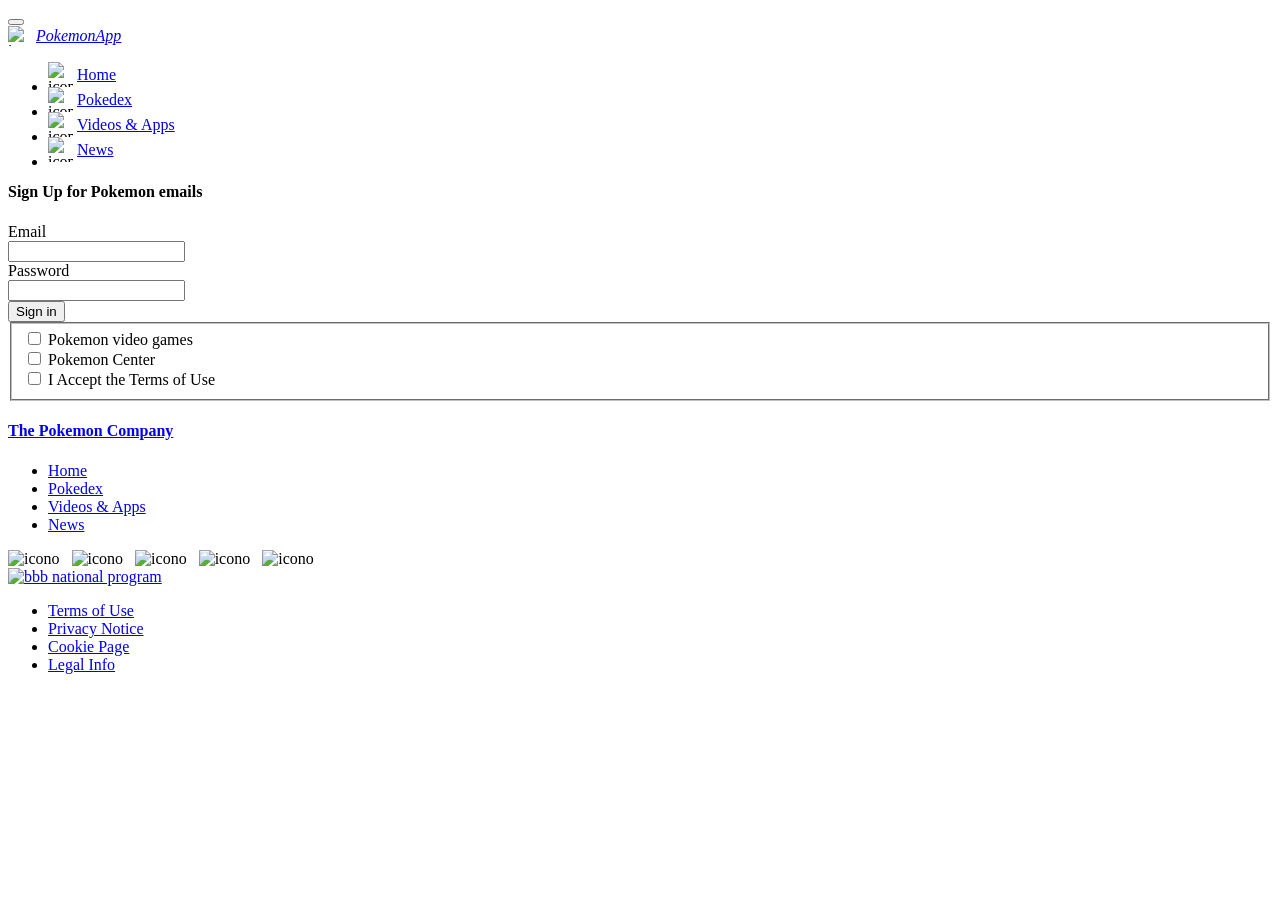
==== pages/error404.html @ dd88ca19 "copie header navbar y footer" ====
<!doctype html>
<html lang="es" >
  <head>
    <meta charset="UTF-8" />
    <meta name="viewport" content="width=device-width, initial-scale=1.0" />
    <meta
      name="descrition"
      content="pagina muestra Imagenes de Pokemon"
    />
    <meta name="author" content="Gabriel Funes" />
    <link rel="stylesheet" href="https://cdn.jsdelivr.net/npm/bootstrap-icons@1.11.3/font/bootstrap-icons.min.css">
    <link rel="stylesheet" href="./css/bootstrap.min.css" />
    <link rel="stylesheet" href="./css/style.css" />
    <title>PokemonApp</title>
  </head>
  <body>
    <header>
<nav class="navbar navbar-expand-lg bg-secondary-subtle">
        <div class="container-fluid ">
          
          <button
            class="navbar-toggler"
            type="button"
            data-bs-toggle="collapse"
            data-bs-target="#navbarSupportedContent"
            aria-controls="navbarSupportedContent"
            aria-expanded="false"
            aria-label="Toggle navigation"
          >
            <span class="navbar-toggler-icon"></span>
          </button>
          <div style="display: flex; align-items: center;">
    <img src="./img/pokemon_icon_69163.png" alt="icono" style="width: 20px; height: 20px; margin-right: 8px;">
    <a class="navbar-brand" href="#">
          <i> <span class="fs-4 fw-bolder text-body-secondary">PokemonApp</span> </i
          ></a> 
</div>
          
          <div class="collapse navbar-collapse " id="navbarSupportedContent">
            <ul class="navbar-nav me-auto mb-2 mb-lg-0 ">
              <li class="nav-item">
                <div style="display: flex; align-items: center;">
    <img src="./img/Home_icon-icons.com_55890.png" alt="icono" style="width: 25px; height: 25px; margin-right: 4px;">
    <a
                  class="nav-link"
                  aria-current="page"
                  href="./index.html"
                  ></i><span class="fw-bold">Home</span> </i></a
                >
</div>
                
              </li>
              <li class="nav-item">
                <div style="display: flex; align-items: center;">
    <img src="./img/game_play_224994.png" alt="icono" style="width: 25px; height: 25px; margin-right: 4px;">
                <a class="nav-link" href="./pages/pokedex.html"
                  >Pokedex</a
                >
                </div>
              </li>

              <li class="nav-item">
                <div style="display: flex; align-items: center;">
    <img src="./img/videogamecontroller_114518.png" alt="icono" style="width: 25px; height: 25px; margin-right: 4px;">
                <a class="nav-link" href="./pages/error404.html"></i> Videos & Apps </i></a>
              </div>
            </li>
              <li class="nav-item">
                <div style="display: flex; align-items: center;">
    <img src="./img/news27_42521.png" alt="icono" style="width: 25px; height: 25px; margin-right: 4px;">
                <a class="nav-link" href="./pages/error404.html"></i> News </i></a>
            </div>  
           </div>
        </div>
      </nav>
    </header>
    <main>

    </main>
    <footer class="bg-dark py-3 text-start text-md-start">
      <div class="container">
        <div class="row">
<div class="col-12">
  <h4 class="text-secondary">Sign Up for Pokemon emails</h4>
</div>
          <div class=" col 12 col-md-6 lg-6 ">

<form class="text-secondary">
  <div class="row mb-3">
    <label for="inputEmail3" class="col-sm-2 col-form-label">Email</label>
    <div class="col-sm-10">
      <input type="email" class="form-control" id="inputEmail3">
    </div>
  </div>
  <div class="row mb-3">
    <label for="inputPassword3" class="col-sm-2 col-form-label">Password</label>
    <div class="col-sm-10">
      <input type="password" class="form-control" id="inputPassword3">
    </div>
  </div>
 
  
  <button type="submit" class="btn btn-primary">Sign in</button>
</form>
</div>
<div class="col 12 col-md-6 lg-6 text-secondary">
 <fieldset class="row mb-3">
         <div class="col-sm-10">
      <div class="form-check">
        <input class="form-check-input" type="checkbox" id="gridCheck1">
        <label class="form-check-label" for="gridCheck1">
          Pokemon video games
        </label>
      </div>
      <div class="form-check">
        <input class="form-check-input" type="checkbox" id="gridCheck1">
        <label class="form-check-label" for="gridCheck1">
          Pokemon Center
        </label>
      </div>
      <div class="form-check ">
        <input class="form-check-input" type="checkbox" id="gridCheck1">
        <label class="form-check-label" for="gridCheck1">
          I Accept the Terms of Use
        </label>
      </div>
    </div>
  </fieldset>
</div>
        </div>
      </div>
      <div class="container">
        <div class="row">
          <div class="col-12 col-md-12 col-lg-4 mt-4 ">
             <a
              href="../index.html"
              class="link-light link-underline link-underline-opacity-0"
              ><h4 >The Pokemon Company</h4></a>
            <ul class="list-unstyled">
              <li>
                <a
                  href="./index.html"
                  class="link-secondary link-underline-opacity-25 link-underline-opacity-100-hover"
                  >Home</a
                >
              </li>
              <li>
                <a
                  href="./pages/pokedex.html"
                  class="link-secondary link-underline-opacity-25 link-underline-opacity-100-hover"
                  >Pokedex</a
                >
              </li>
              <li>
                <a
                  href="./pages/error404.html"
                  class="link-secondary link-underline-opacity-25 link-underline-opacity-100-hover"
                  >Videos & Apps</a
                >
              </li>
              <li>
                <a
                  href="./pages/error404.html"
                  class="link-secondary link-underline-opacity-25 link-underline-opacity-100-hover"
                  >News</a
                >
              </li>
              <!-- border-bottom border-top border-black border-4 -->
            </ul>
          </div>
           <div class="col-12 col-md-6 col-lg-4 text-secondary mt-2 mb-2 separador text-center">
            <img src="./icons/facebook-icon.png" alt="icono" style="width: 48px; height: 48px; margin-right: 8px;">
            <img src="./icons/youtube-icom.png" alt="icono" style="width: 48px; height: 48px; margin-right: 8px;">
            <img src="./icons/twitter-icon.png" alt="icono" style="width: 48px; height: 48px; margin-right: 8px;">
            <img src="./icons/instagram-icon.png" alt="icono" style="width: 48px; height: 48px; margin-right: 8px;">
            <img src="./icons/pinterest-icon.png" alt="icono" style="width: 48px; height: 48px; margin-right: 8px;">
            
          </div>
          <div class="col-12 col-md-6 col-lg-4 text-secondary   ">
           <div   
          >
            <a href="#">
              <img
                src="./img/1596150491.svg"
                alt="bbb national program"
                class="w-50"
              />
            </a>
          </div>
            <ul class="list-unstyled">
              <li>
                <a
                  href="./pages/error404.html"
                  class="link-secondary link-underline-opacity-25 link-underline-opacity-100-hover"
                  >Terms of Use</a
                >
              </li>
              <li>
                <a
                  href="./pages/error404.html"
                  class="link-secondary link-underline-opacity-25 link-underline-opacity-100-hover"
                  >Privacy Notice</a
                >
              </li>
              <li>
                <a
                  href="./pages/error404.html"
                  class="link-secondary link-underline-opacity-25 link-underline-opacity-100-hover"
                  >Cookie Page</a
                >
              </li>
              <li>
                <a
                  href="./pages/error404.html"
                  class="link-secondary link-underline-opacity-25 link-underline-opacity-100-hover"
                  >Legal Info</a
                >
              </li>
              
            </ul>
            
            </div>
          </div>
      </div>
    </footer>
    <script src="./js/bootstrap.min.js"></script>
  </body>

  </html>
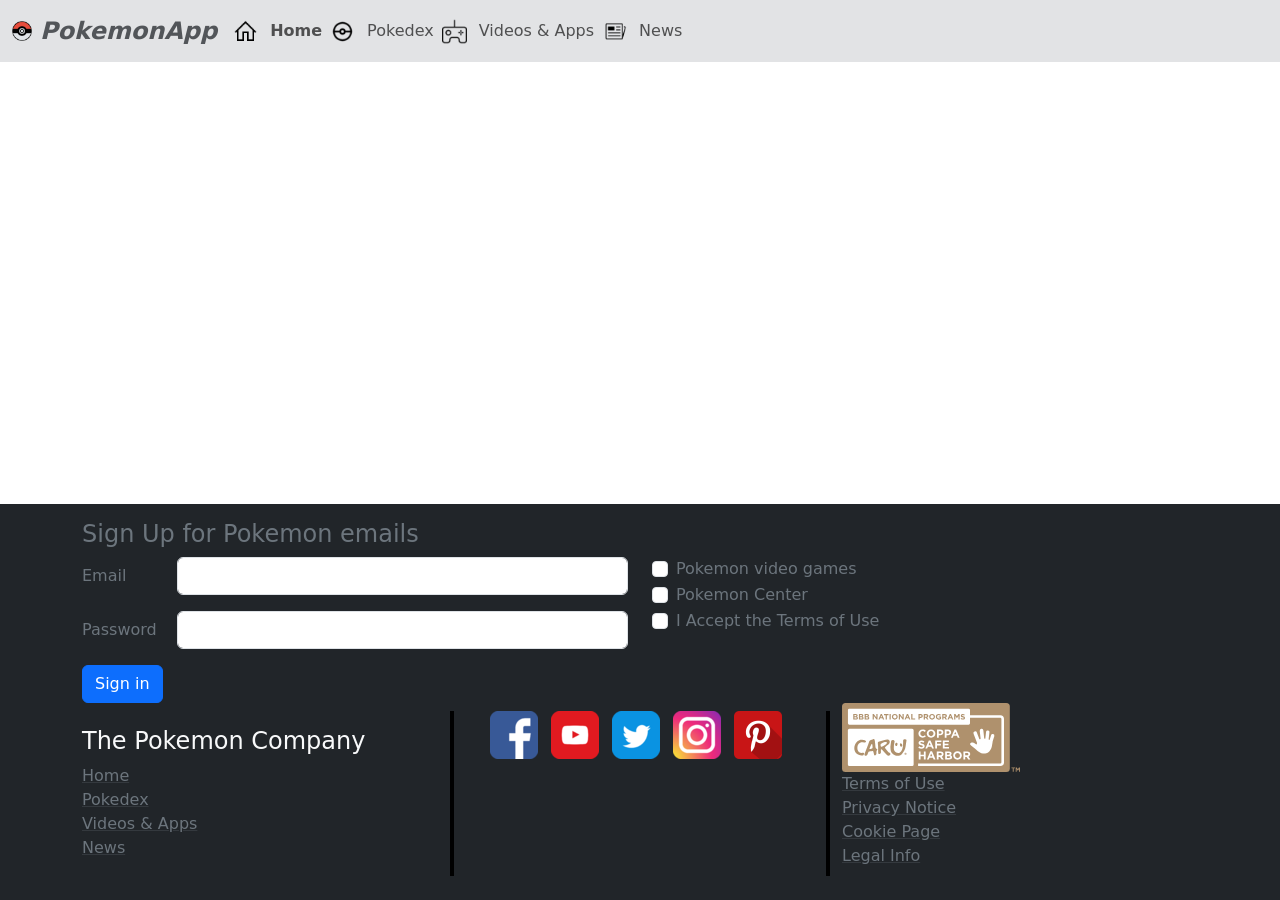
==== commit ecd6c30a: "puse  los links de la pagina" ====
--- a/pages/error404.html
+++ b/pages/error404.html
@@ -9,9 +9,9 @@
     />
     <meta name="author" content="Gabriel Funes" />
     <link rel="stylesheet" href="https://cdn.jsdelivr.net/npm/bootstrap-icons@1.11.3/font/bootstrap-icons.min.css">
-    <link rel="stylesheet" href="./css/bootstrap.min.css" />
-    <link rel="stylesheet" href="./css/style.css" />
-    <title>PokemonApp</title>
+    <link rel="stylesheet" href="../css/bootstrap.min.css" />
+    <link rel="stylesheet" href="../css/style.css" />
+    <title>Error 404</title>
   </head>
   <body>
     <header>
@@ -30,8 +30,8 @@
             <span class="navbar-toggler-icon"></span>
           </button>
           <div style="display: flex; align-items: center;">
-    <img src="./img/pokemon_icon_69163.png" alt="icono" style="width: 20px; height: 20px; margin-right: 8px;">
-    <a class="navbar-brand" href="#">
+    <img src="../img/pokemon_icon_69163.png" alt="icono" style="width: 20px; height: 20px; margin-right: 8px;">
+    <a class="navbar-brand" href="../index.html">
           <i> <span class="fs-4 fw-bolder text-body-secondary">PokemonApp</span> </i
           ></a> 
 </div>
@@ -40,11 +40,11 @@
             <ul class="navbar-nav me-auto mb-2 mb-lg-0 ">
               <li class="nav-item">
                 <div style="display: flex; align-items: center;">
-    <img src="./img/Home_icon-icons.com_55890.png" alt="icono" style="width: 25px; height: 25px; margin-right: 4px;">
+    <img src="../img/Home_icon-icons.com_55890.png" alt="icono" style="width: 25px; height: 25px; margin-right: 4px;">
     <a
                   class="nav-link"
                   aria-current="page"
-                  href="./index.html"
+                  href="../index.html"
                   ></i><span class="fw-bold">Home</span> </i></a
                 >
 </div>
@@ -52,8 +52,8 @@
               </li>
               <li class="nav-item">
                 <div style="display: flex; align-items: center;">
-    <img src="./img/game_play_224994.png" alt="icono" style="width: 25px; height: 25px; margin-right: 4px;">
-                <a class="nav-link" href="./pages/pokedex.html"
+    <img src="../img/game_play_224994.png" alt="icono" style="width: 25px; height: 25px; margin-right: 4px;">
+                <a class="nav-link" href="../pages/pokedex.html"
                   >Pokedex</a
                 >
                 </div>
@@ -61,14 +61,14 @@
 
               <li class="nav-item">
                 <div style="display: flex; align-items: center;">
-    <img src="./img/videogamecontroller_114518.png" alt="icono" style="width: 25px; height: 25px; margin-right: 4px;">
-                <a class="nav-link" href="./pages/error404.html"></i> Videos & Apps </i></a>
+    <img src="../img/videogamecontroller_114518.png" alt="icono" style="width: 25px; height: 25px; margin-right: 4px;">
+                <a class="nav-link" href="../pages/error404.html"></i> Videos & Apps </i></a>
               </div>
             </li>
               <li class="nav-item">
                 <div style="display: flex; align-items: center;">
-    <img src="./img/news27_42521.png" alt="icono" style="width: 25px; height: 25px; margin-right: 4px;">
-                <a class="nav-link" href="./pages/error404.html"></i> News </i></a>
+    <img src="../img/news27_42521.png" alt="icono" style="width: 25px; height: 25px; margin-right: 4px;">
+                <a class="nav-link" href="../pages/error404.html"></i> News </i></a>
             </div>  
            </div>
         </div>
@@ -139,28 +139,28 @@
             <ul class="list-unstyled">
               <li>
                 <a
-                  href="./index.html"
+                  href="../index.html"
                   class="link-secondary link-underline-opacity-25 link-underline-opacity-100-hover"
                   >Home</a
                 >
               </li>
               <li>
                 <a
-                  href="./pages/pokedex.html"
+                  href="../pages/pokedex.html"
                   class="link-secondary link-underline-opacity-25 link-underline-opacity-100-hover"
                   >Pokedex</a
                 >
               </li>
               <li>
                 <a
-                  href="./pages/error404.html"
+                  href="../pages/error404.html"
                   class="link-secondary link-underline-opacity-25 link-underline-opacity-100-hover"
                   >Videos & Apps</a
                 >
               </li>
               <li>
                 <a
-                  href="./pages/error404.html"
+                  href="../pages/error404.html"
                   class="link-secondary link-underline-opacity-25 link-underline-opacity-100-hover"
                   >News</a
                 >
@@ -169,11 +169,11 @@
             </ul>
           </div>
            <div class="col-12 col-md-6 col-lg-4 text-secondary mt-2 mb-2 separador text-center">
-            <img src="./icons/facebook-icon.png" alt="icono" style="width: 48px; height: 48px; margin-right: 8px;">
-            <img src="./icons/youtube-icom.png" alt="icono" style="width: 48px; height: 48px; margin-right: 8px;">
-            <img src="./icons/twitter-icon.png" alt="icono" style="width: 48px; height: 48px; margin-right: 8px;">
-            <img src="./icons/instagram-icon.png" alt="icono" style="width: 48px; height: 48px; margin-right: 8px;">
-            <img src="./icons/pinterest-icon.png" alt="icono" style="width: 48px; height: 48px; margin-right: 8px;">
+            <img src="../icons/facebook-icon.png" alt="icono" style="width: 48px; height: 48px; margin-right: 8px;">
+            <img src="../icons/youtube-icom.png" alt="icono" style="width: 48px; height: 48px; margin-right: 8px;">
+            <img src="../icons/twitter-icon.png" alt="icono" style="width: 48px; height: 48px; margin-right: 8px;">
+            <img src="../icons/instagram-icon.png" alt="icono" style="width: 48px; height: 48px; margin-right: 8px;">
+            <img src="../icons/pinterest-icon.png" alt="icono" style="width: 48px; height: 48px; margin-right: 8px;">
             
           </div>
           <div class="col-12 col-md-6 col-lg-4 text-secondary   ">
@@ -181,7 +181,7 @@
           >
             <a href="#">
               <img
-                src="./img/1596150491.svg"
+                src="../img/1596150491.svg"
                 alt="bbb national program"
                 class="w-50"
               />
@@ -190,28 +190,28 @@
             <ul class="list-unstyled">
               <li>
                 <a
-                  href="./pages/error404.html"
+                  href="../pages/error404.html"
                   class="link-secondary link-underline-opacity-25 link-underline-opacity-100-hover"
                   >Terms of Use</a
                 >
               </li>
               <li>
                 <a
-                  href="./pages/error404.html"
+                  href="../pages/error404.html"
                   class="link-secondary link-underline-opacity-25 link-underline-opacity-100-hover"
                   >Privacy Notice</a
                 >
               </li>
               <li>
                 <a
-                  href="./pages/error404.html"
+                  href="../pages/error404.html"
                   class="link-secondary link-underline-opacity-25 link-underline-opacity-100-hover"
                   >Cookie Page</a
                 >
               </li>
               <li>
                 <a
-                  href="./pages/error404.html"
+                  href="../pages/error404.html"
                   class="link-secondary link-underline-opacity-25 link-underline-opacity-100-hover"
                   >Legal Info</a
                 >
@@ -223,7 +223,7 @@
           </div>
       </div>
     </footer>
-    <script src="./js/bootstrap.min.js"></script>
+    <script src="../js/bootstrap.min.js"></script>
   </body>
 
   </html>
--- a/css/style.css
+++ b/css/style.css
@@ -0,0 +1,88 @@
+body {
+  display: flex;
+  flex-direction: column; /* Apila los elementos verticalmente */
+  min-height: 100vh; /* Altura mínima del viewport */
+}
+main {
+  flex: 1; /* Hace que el contenido principal ocupe todo el espacio restante */
+}
+@media (width >=768px) {
+  .separador {
+    border-style: solid;
+   border-width: 4px;
+     border-left-color: black !important; 
+    border-right-color: black !important; 
+    border-top-style: none;
+    border-bottom-style: none;
+  }
+}
+@media (width < 768px) {
+  .separador {
+   padding: 10px;
+    border-style: solid;
+   border-width: 4px;
+     border-top-color: black !important; 
+    border-bottom-color: black !important; 
+    border-left-style: none;
+    border-right-style: none;
+    
+  }
+}
+.background{
+background-color: #424242;
+color: white
+;
+}
+.bg_verde{
+background-color: #68d864 !important;
+
+}
+.color_titulo{
+color: #919191
+;
+}
+.poison{
+padding: 3px 30px 3px 30px;
+margin: 5px;
+    border-style: solid;
+   border-width: 4px;
+    background-color: pink;
+color: white;
+}
+.bug{
+    padding: 3px 40px 3px 40px;
+    margin: 5px;
+    border-style: solid;
+   border-width: 4px;
+background-color: #68d864;
+color:white;
+
+}
+.water{
+    padding: 3px 30px 3px 30px;
+    margin: 5px;
+    border-style: solid;
+   border-width: 4px;
+background-color: #2f85e7;
+color:white;
+
+}
+.grass{
+  
+  padding: 3px 40px 3px 40px;
+     margin: 5px; 
+    border-style: solid;
+   border-width: 4px;
+background-color: #68d864;
+color:white;
+
+}
+.fire{
+    padding: 3px 40px 3px 40px;
+    margin: 5px;
+    border-style: solid;
+   border-width: 4px;
+background-color: #ec933f;
+color:white;
+
+}
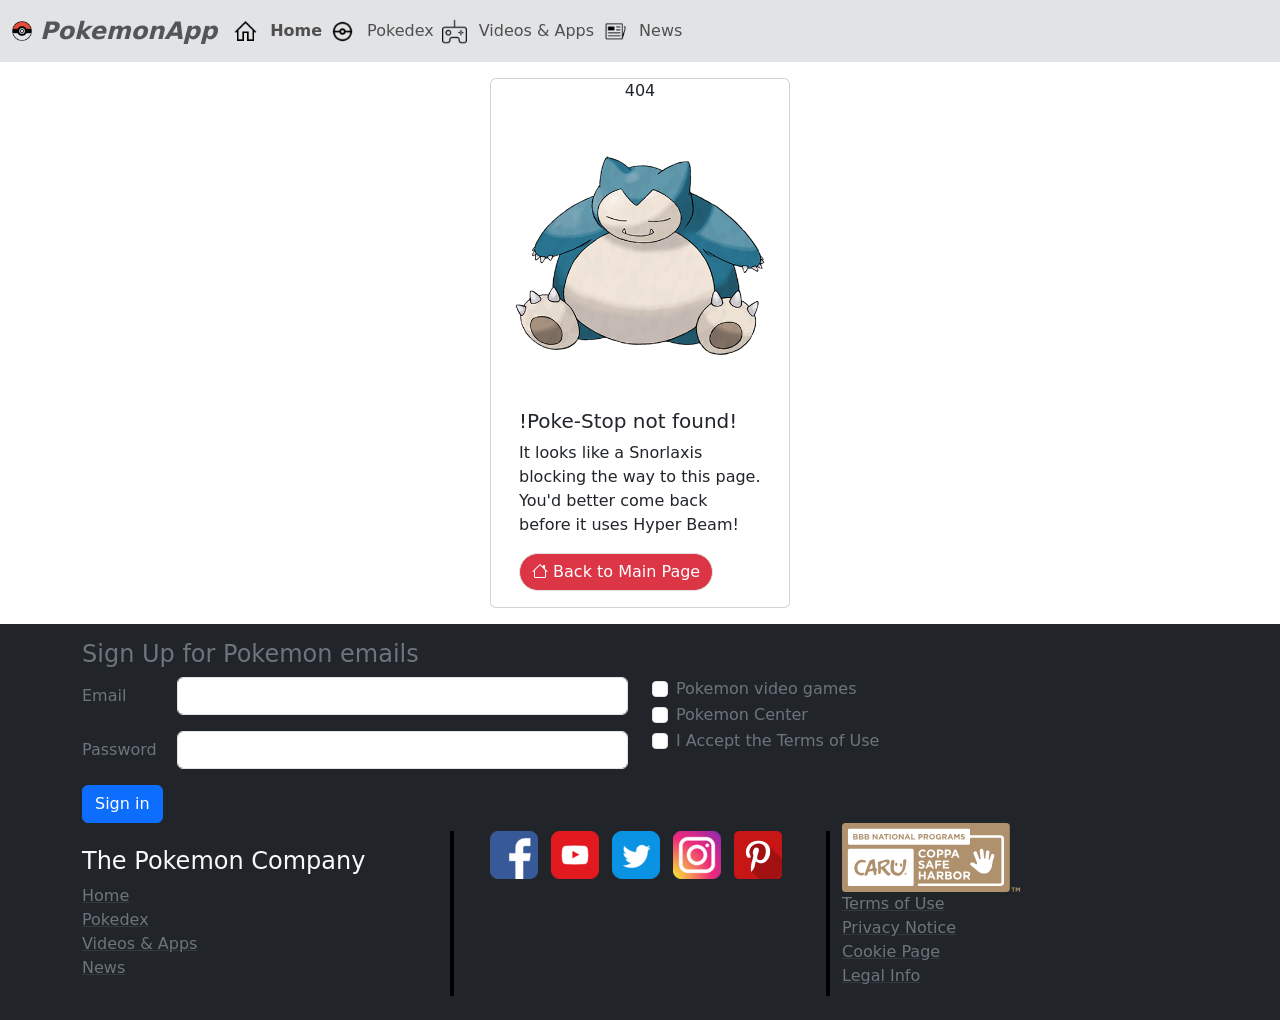
==== commit f0067a5d: "puse card central con todos los elementos y la centre" ====
--- a/pages/error404.html
+++ b/pages/error404.html
@@ -75,6 +75,19 @@
       </nav>
     </header>
     <main>
+        <div class="container ">
+            <div class="row justify-content-center mt-3 mb-3 ">
+<div class="card rounded   " style="width: 300px;">
+    <p class="text-center">404</p>
+  <img src="../img/srnolax.png" class="card-img-top" alt="...">
+  <div class="card-body">
+    <h5 class="card-title tex-center">!Poke-Stop not found!</h5>It looks like a <span>Snorlax</span>is blocking the way to this page. You'd better come back before it uses Hyper Beam!<p class="card-text"></p>
+    <a href="#" class="btn btn-danger border rounded-pill text-center " ><i class="bi bi-house"></i> Back to Main Page</a>
+  </div>
+</div>
+
+            </div>
+        </div>
 
     </main>
     <footer class="bg-dark py-3 text-start text-md-start">
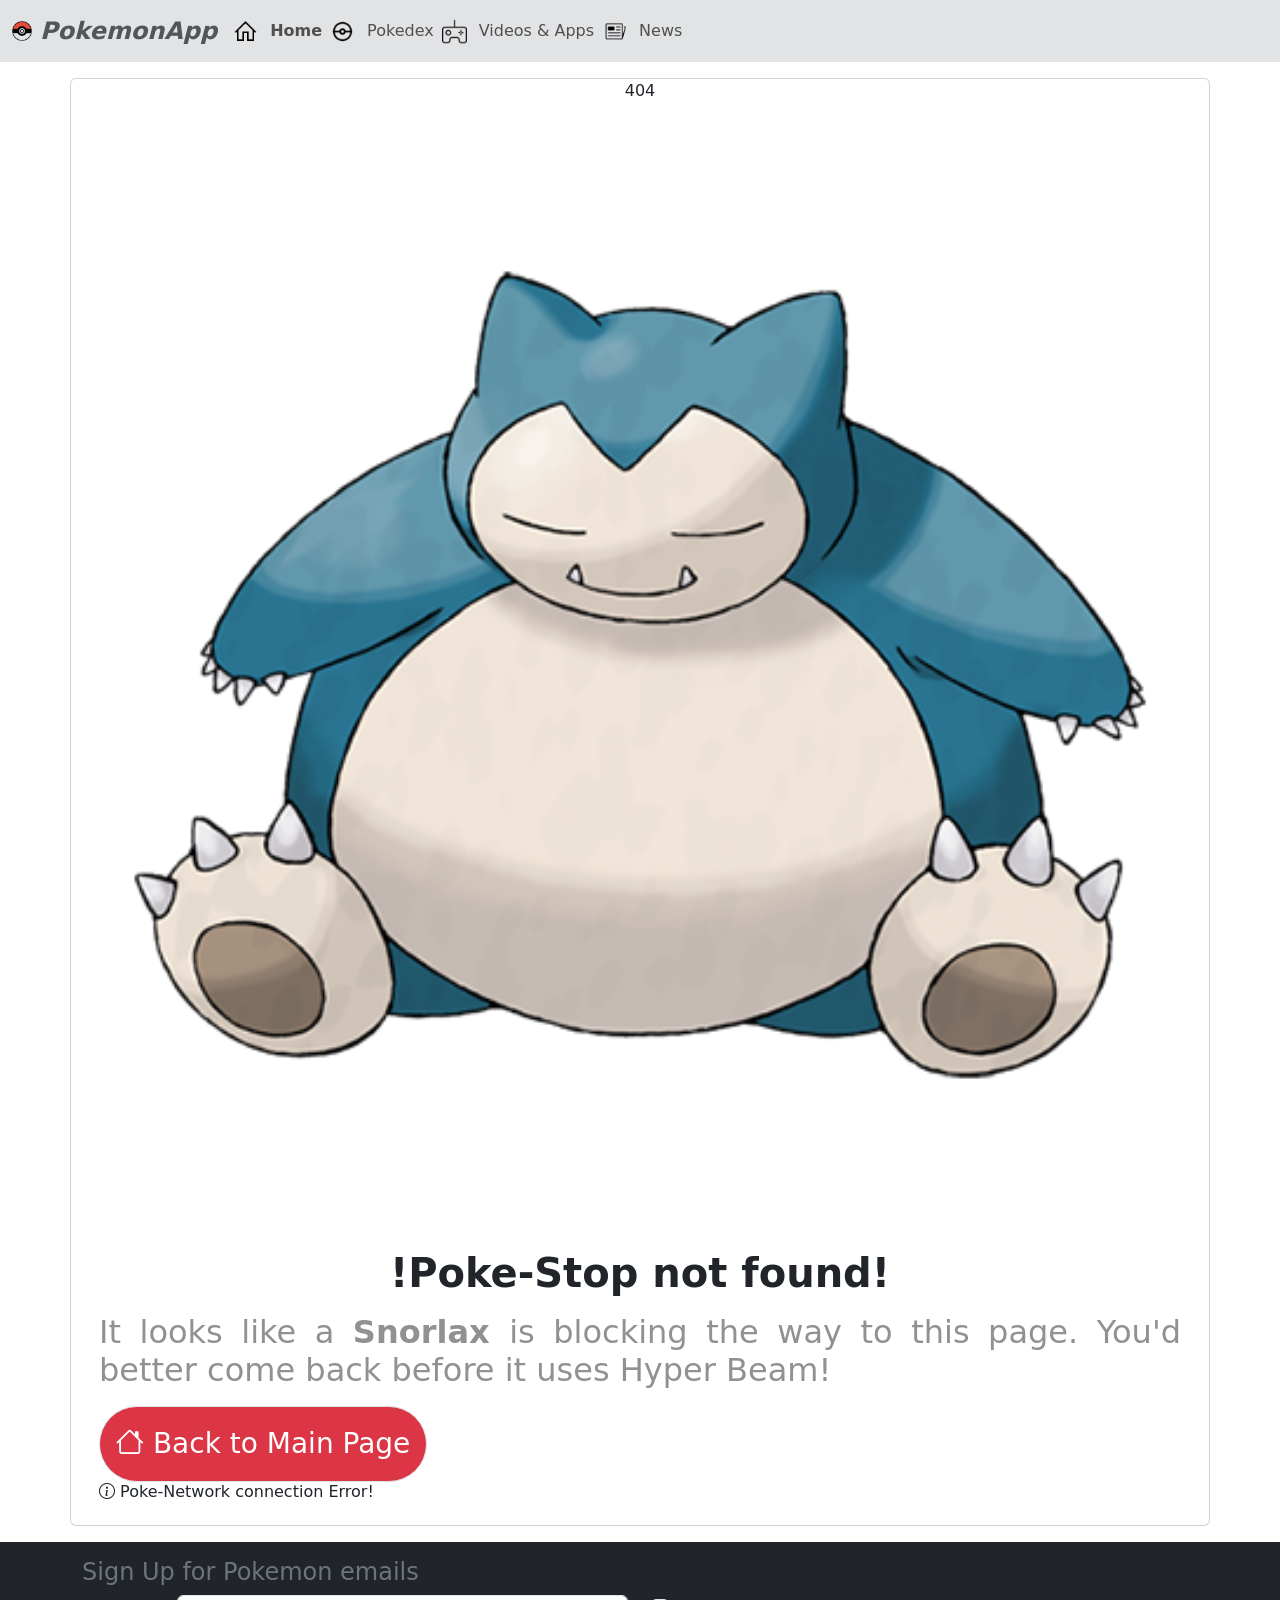
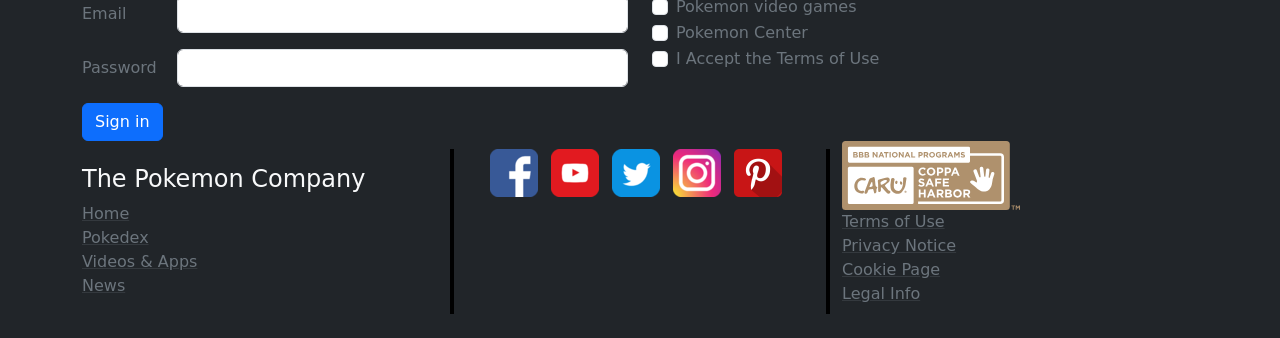
==== commit 3249b0ea: "cambie color de texto y agregue clase de parrafo" ====
--- a/pages/error404.html
+++ b/pages/error404.html
@@ -77,12 +77,15 @@
     <main>
         <div class="container ">
             <div class="row justify-content-center mt-3 mb-3 ">
-<div class="card rounded   " style="width: 300px;">
+<div class="card rounded border-dark-border-subtle-dark  " style="width:auto;">
     <p class="text-center">404</p>
   <img src="../img/srnolax.png" class="card-img-top" alt="...">
   <div class="card-body">
-    <h5 class="card-title tex-center">!Poke-Stop not found!</h5>It looks like a <span>Snorlax</span>is blocking the way to this page. You'd better come back before it uses Hyper Beam!<p class="card-text"></p>
-    <a href="#" class="btn btn-danger border rounded-pill text-center " ><i class="bi bi-house"></i> Back to Main Page</a>
+    <h5 class="card-title text-center fs-1 fw-bolder mb-3">!Poke-Stop not found!</h5> 
+    <h5 class="fs-2 parrafo">It looks like a <span class="fw-bolder">Snorlax </span>is blocking the way to this page. You'd better come back before it uses Hyper Beam!</h5>
+    <p class="card-text"></p>
+    <a href="#" class="btn btn-danger border rounded-pill text-center fs-3  p-3 centrar " ><i class="bi bi-house"></i> Back to Main Page</a>
+    <h6><i class="bi bi-info-circle"></i> Poke-Network connection Error! </h6>
   </div>
 </div>
 
--- a/css/style.css
+++ b/css/style.css
@@ -85,4 +85,11 @@
 background-color: #ec933f;
 color:white;
 
+}
+.parrafo{
+text-align: justify;
+color: #919191;
+}
+.centrar{
+align-items: center !important;
 }
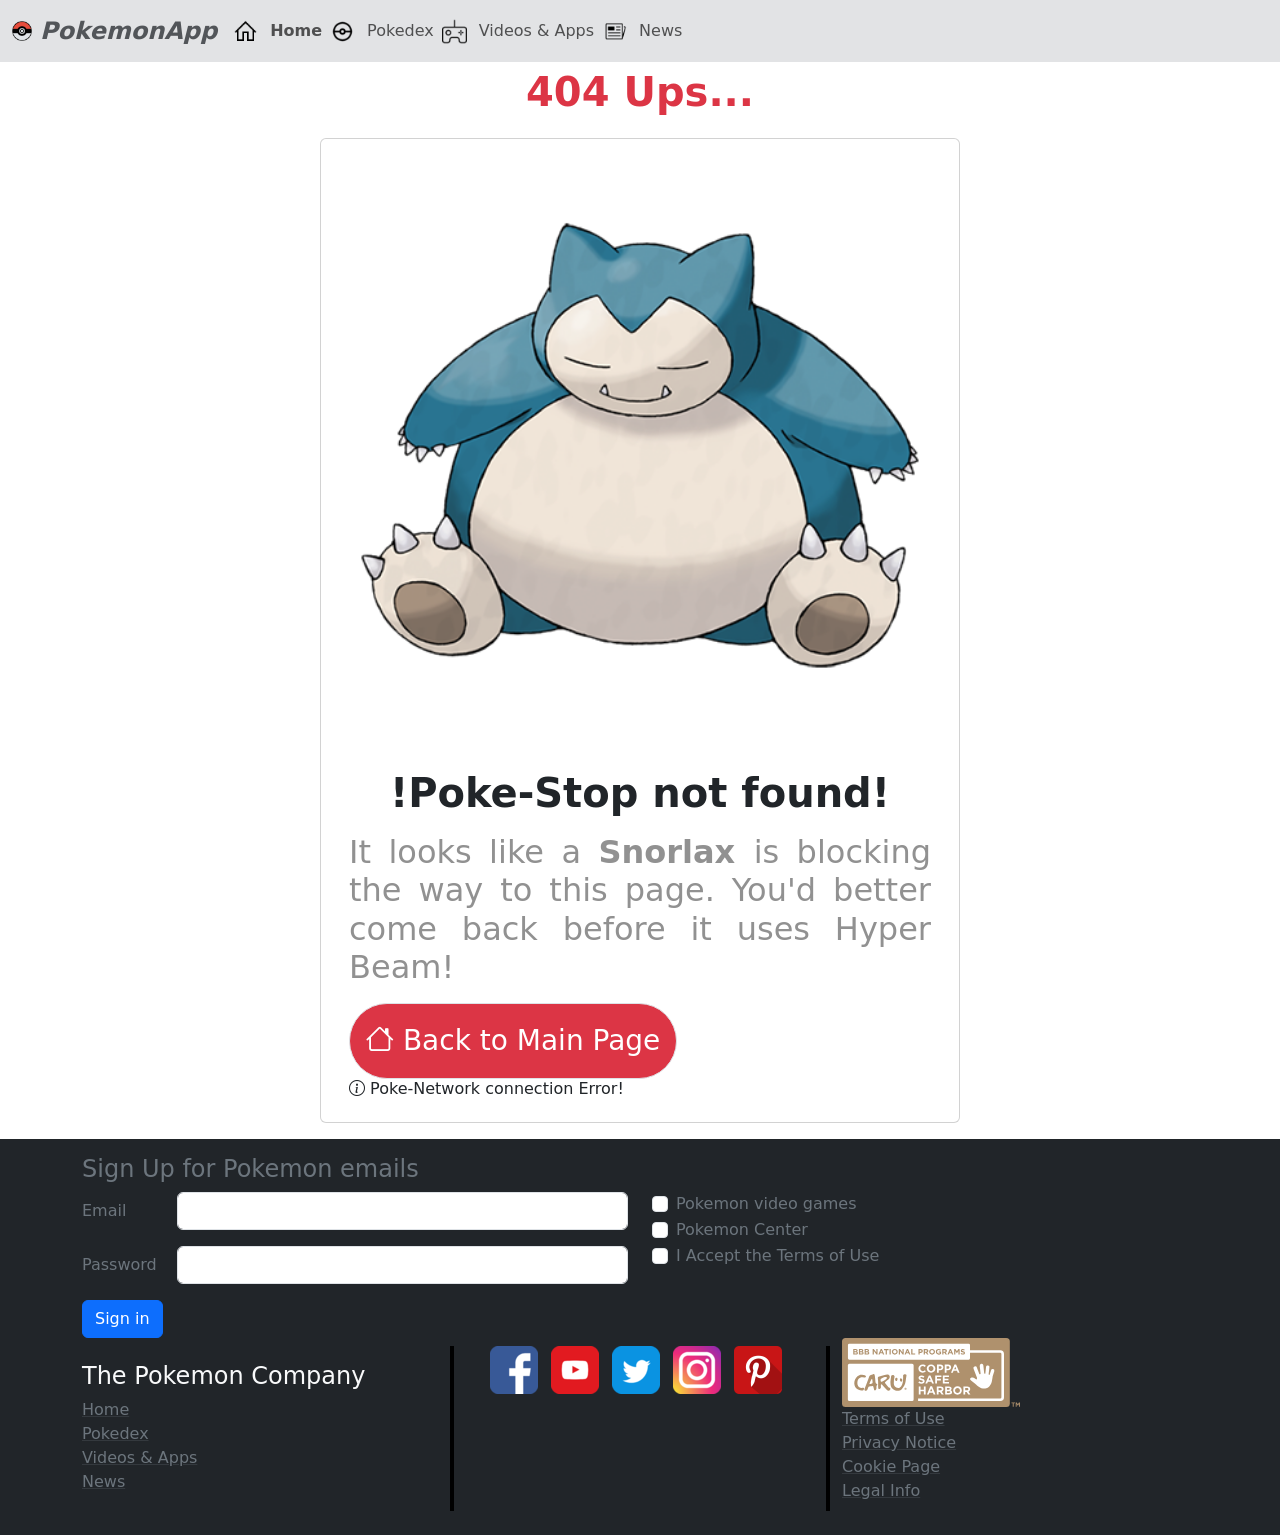
==== commit 4e3a76e4: "cambie color del 404 ups correji algunos links y quedo responsive" ====
--- a/pages/error404.html
+++ b/pages/error404.html
@@ -75,16 +75,17 @@
       </nav>
     </header>
     <main>
-        <div class="container ">
+        <div class="container w-50 ">
+          <p class="text-center text-danger fw-bold fs-1">404 Ups...</p>
             <div class="row justify-content-center mt-3 mb-3 ">
-<div class="card rounded border-dark-border-subtle-dark  " style="width:auto;">
-    <p class="text-center">404</p>
-  <img src="../img/srnolax.png" class="card-img-top" alt="...">
-  <div class="card-body">
+<div class="card rounded border-dark-border-subtle-dark  " ">
+    
+  <img src="../img/srnolax.png" class="card-img-top" alt="sonorlax-img">
+  <div class="card-body ">
     <h5 class="card-title text-center fs-1 fw-bolder mb-3">!Poke-Stop not found!</h5> 
     <h5 class="fs-2 parrafo">It looks like a <span class="fw-bolder">Snorlax </span>is blocking the way to this page. You'd better come back before it uses Hyper Beam!</h5>
     <p class="card-text"></p>
-    <a href="#" class="btn btn-danger border rounded-pill text-center fs-3  p-3 centrar " ><i class="bi bi-house"></i> Back to Main Page</a>
+    <a href="../index.html" class="btn btn-danger border rounded-pill text-center fs-3  p-3 centrar " ><i class="bi bi-house"></i> Back to Main Page</a>
     <h6><i class="bi bi-info-circle"></i> Poke-Network connection Error! </h6>
   </div>
 </div>
